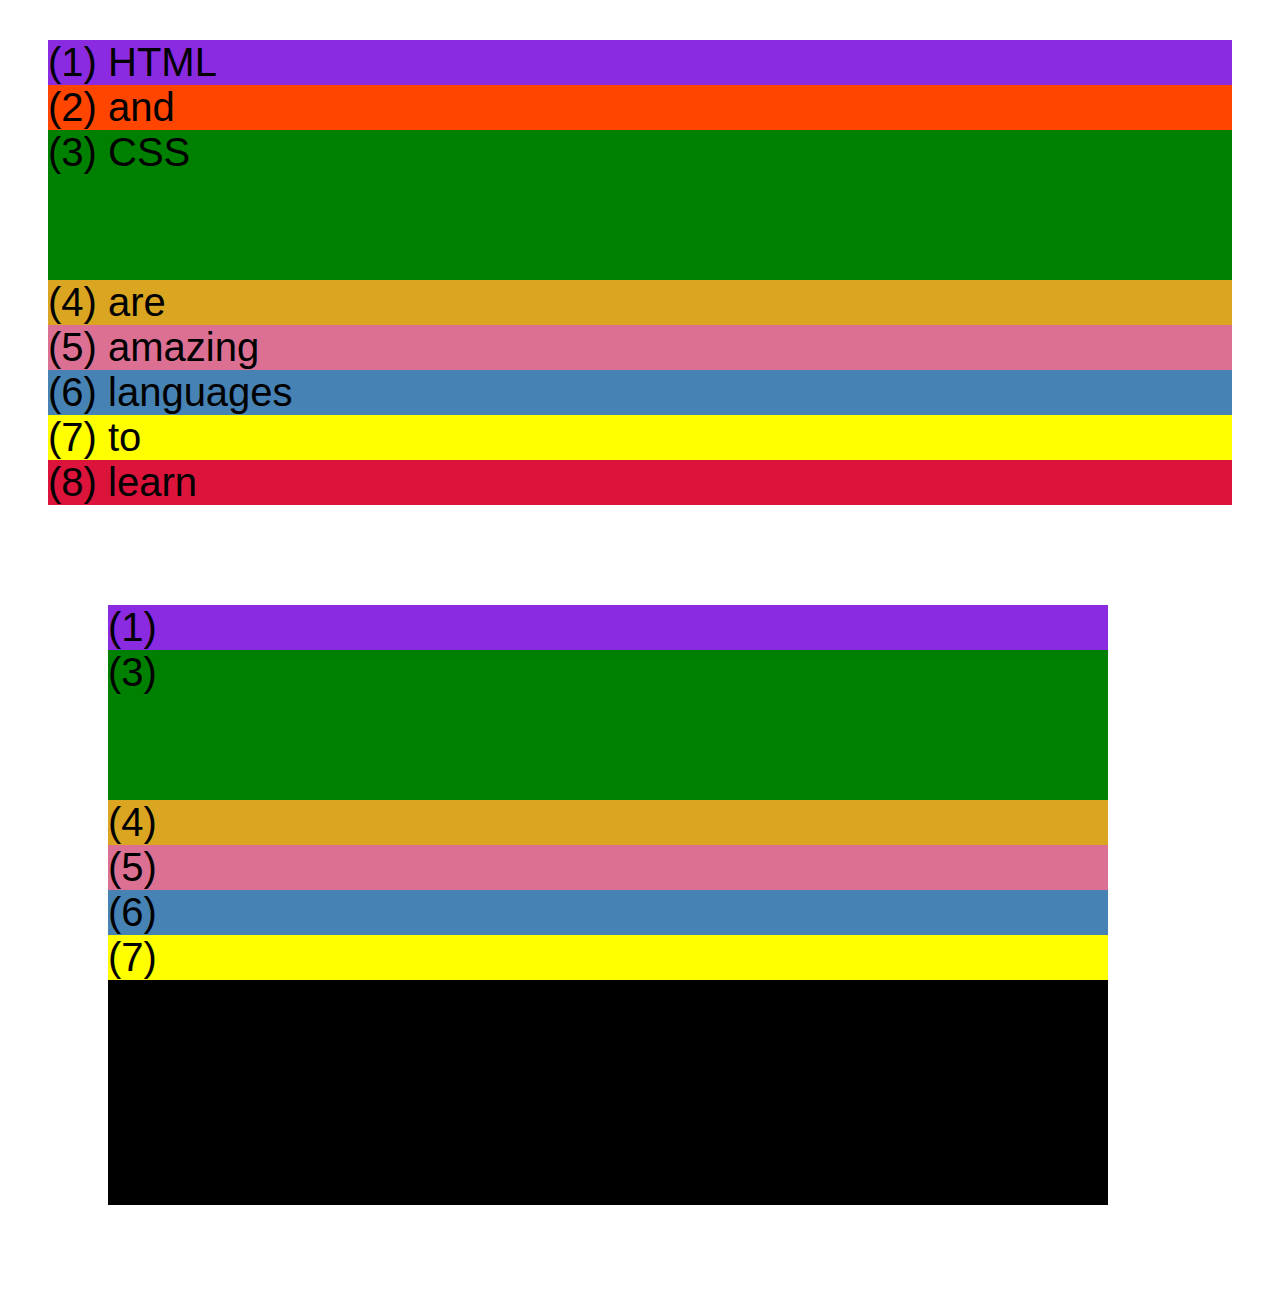
==== css-grid.html @ 22a79c64 "flexbox overview" ====
<!DOCTYPE html>
<html lang="en">
  <head>
    <meta charset="UTF-8" />
    <meta http-equiv="X-UA-Compatible" content="IE=edge" />
    <meta name="viewport" content="width=device-width, initial-scale=1.0" />
    <title>CSS Grid</title>
    <style>
      .el--1 {
        background-color: blueviolet;
      }
      .el--2 {
        background-color: orangered;
      }
      .el--3 {
        background-color: green;
        height: 150px;
      }
      .el--4 {
        background-color: goldenrod;
      }
      .el--5 {
        background-color: palevioletred;
      }
      .el--6 {
        background-color: steelblue;
      }
      .el--7 {
        background-color: yellow;
      }
      .el--8 {
        background-color: crimson;
      }

      .container--1 {
        /* STARTER */
        font-family: sans-serif;
        background-color: #ddd;
        font-size: 40px;
        margin: 40px;

        /* CSS GRID */
      }

      .container--2 {
        /* STARTER */
        font-family: sans-serif;
        background-color: black;
        font-size: 40px;
        margin: 100px;

        width: 1000px;
        height: 600px;

        /* CSS GRID */
      }
    </style>
  </head>
  <body>
    <div class="container--1">
      <div class="el el--1">(1) HTML</div>
      <div class="el el--2">(2) and</div>
      <div class="el el--3">(3) CSS</div>
      <div class="el el--4">(4) are</div>
      <div class="el el--5">(5) amazing</div>
      <div class="el el--6">(6) languages</div>
      <div class="el el--7">(7) to</div>
      <div class="el el--8">(8) learn</div>
    </div>

    <div class="container--2">
      <div class="el el--1">(1)</div>
      <div class="el el--3">(3)</div>
      <div class="el el--4">(4)</div>
      <div class="el el--5">(5)</div>
      <div class="el el--6">(6)</div>
      <div class="el el--7">(7)</div>
    </div>
  </body>
</html>
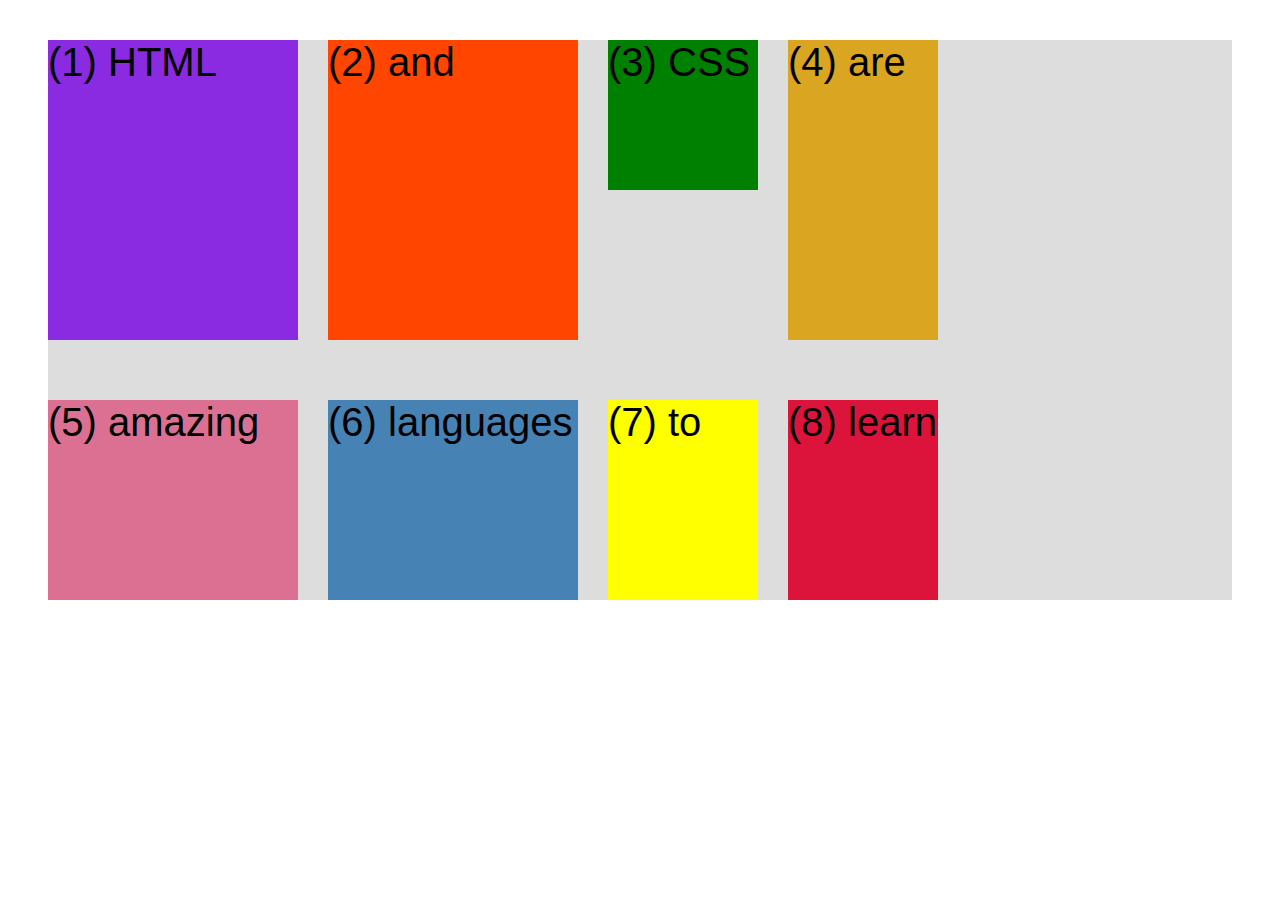
==== commit 6095a717: "Intro CSS grid" ====
--- a/css-grid.html
+++ b/css-grid.html
@@ -40,9 +40,17 @@
         margin: 40px;
 
         /* CSS GRID */
+        display: grid;
+        grid-template-columns: 250px 250px 150px 150px;
+        grid-template-rows: 300px 200px;
+
+        /* gap: 30px; */
+        column-gap: 30px;
+        row-gap: 60px;
       }
 
       .container--2 {
+        display: none;
         /* STARTER */
         font-family: sans-serif;
         background-color: black;
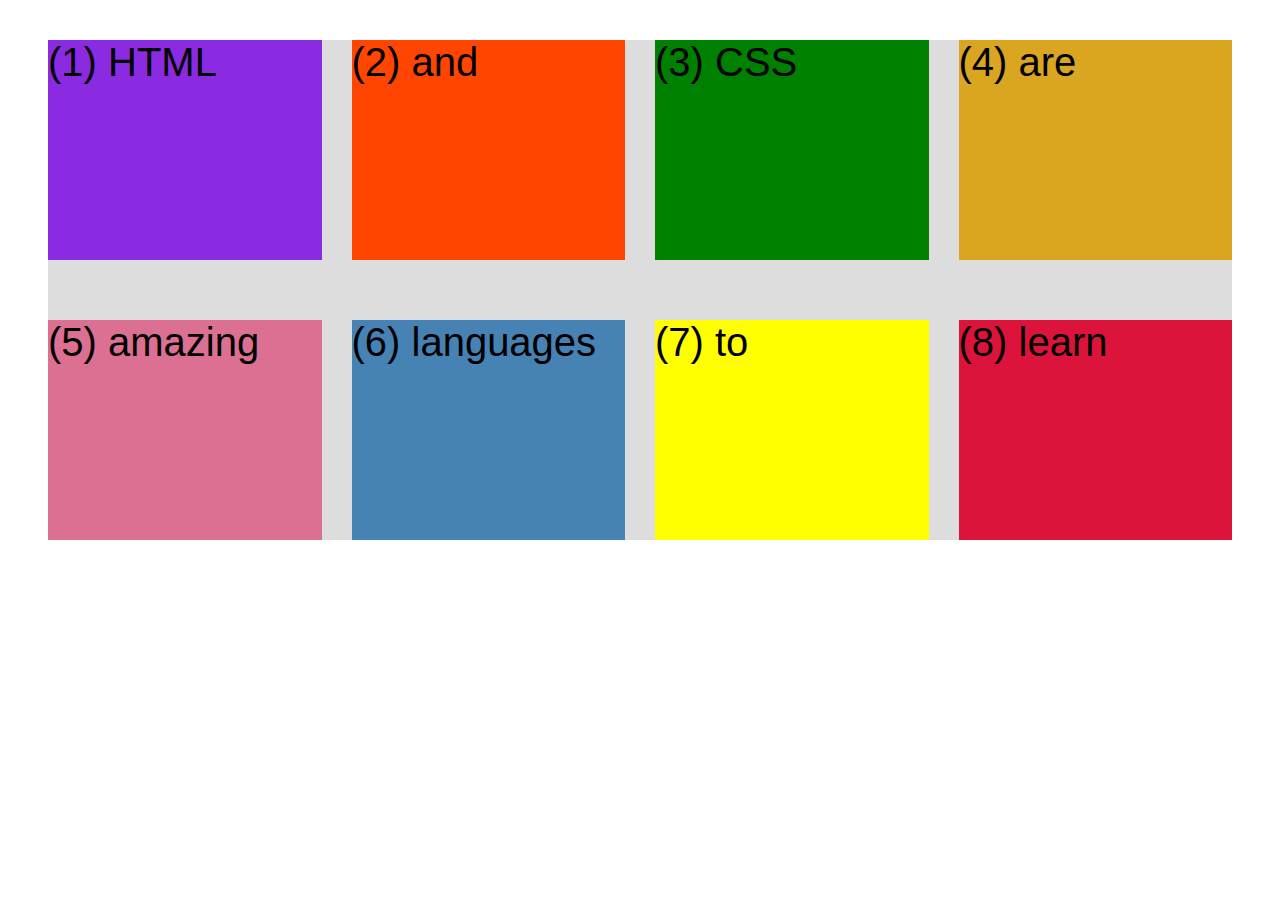
==== commit 97b5e75c: "Sizing grid columns and rows" ====
--- a/css-grid.html
+++ b/css-grid.html
@@ -14,7 +14,7 @@
       }
       .el--3 {
         background-color: green;
-        height: 150px;
+        /* height: 150px; */
       }
       .el--4 {
         background-color: goldenrod;
@@ -41,8 +41,12 @@
 
         /* CSS GRID */
         display: grid;
-        grid-template-columns: 250px 250px 150px 150px;
-        grid-template-rows: 300px 200px;
+        /* grid-template-rows: 300px 200px; */
+        /* grid-template-columns: 1fr 1fr 1fr auto; */
+
+        grid-template-columns: repeat(4, 1fr);
+        grid-template-rows: 1fr 1fr;
+        height: 500px;
 
         /* gap: 30px; */
         column-gap: 30px;
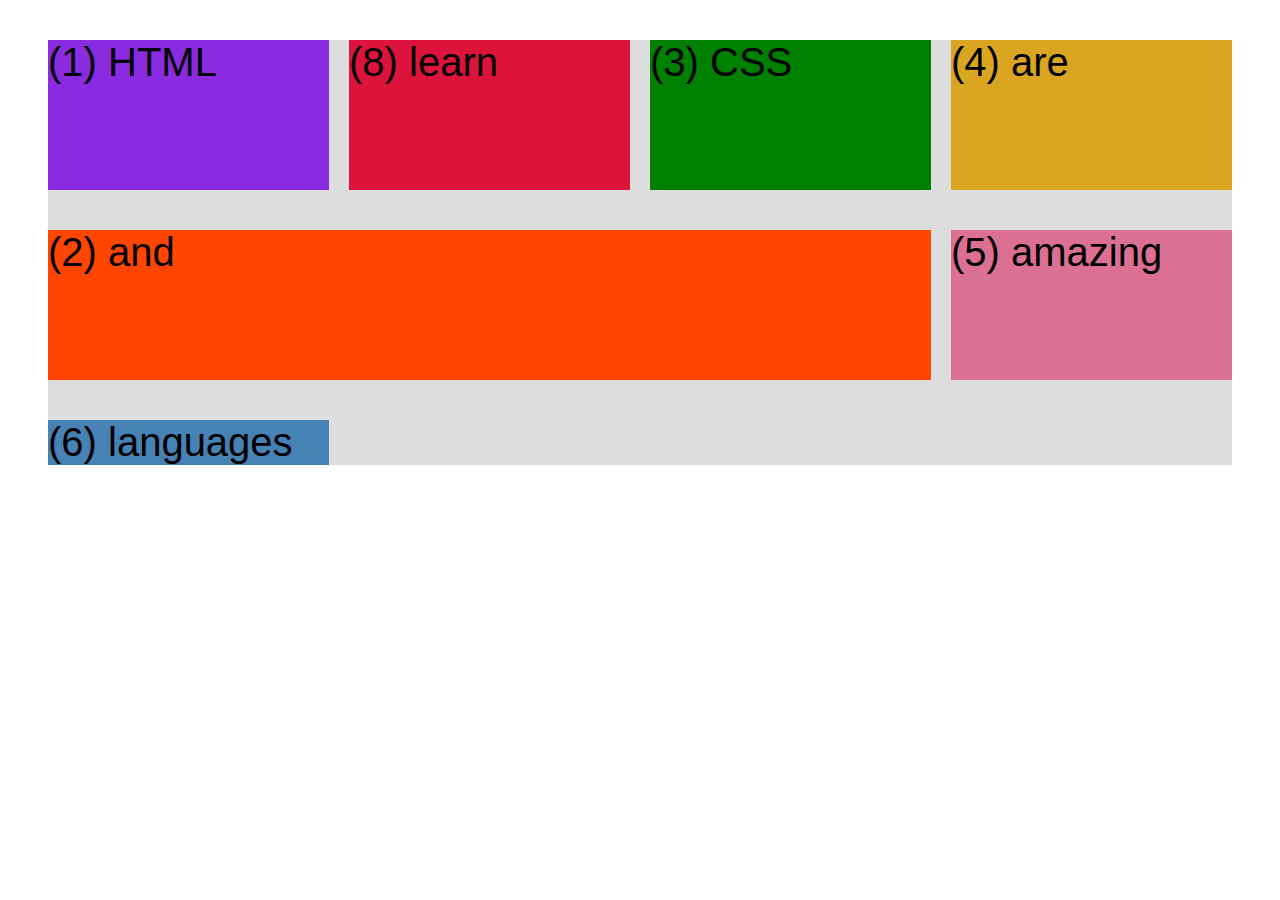
==== commit 56f4c156: "Placing and spaning grid items" ====
--- a/css-grid.html
+++ b/css-grid.html
@@ -14,7 +14,7 @@
       }
       .el--3 {
         background-color: green;
-        /* height: 150px; */
+        height: 150px;
       }
       .el--4 {
         background-color: goldenrod;
@@ -46,11 +46,23 @@
 
         grid-template-columns: repeat(4, 1fr);
         grid-template-rows: 1fr 1fr;
-        height: 500px;
+        /* height: 500px; */
 
         /* gap: 30px; */
-        column-gap: 30px;
-        row-gap: 60px;
+        column-gap: 20px;
+        row-gap: 40px;
+      }
+
+      .el--8 {
+        grid-column: 2 / 3;
+        grid-row: 1;
+        /* grid-row: 1 / -1; */
+      }
+
+      .el--2 {
+        /* grid-column: 1 / span 4; */
+        grid-column: 1 / -2;
+        grid-row: 2;
       }
 
       .container--2 {
@@ -76,7 +88,7 @@
       <div class="el el--4">(4) are</div>
       <div class="el el--5">(5) amazing</div>
       <div class="el el--6">(6) languages</div>
-      <div class="el el--7">(7) to</div>
+      <!-- <div class="el el--7">(7) to</div> -->
       <div class="el el--8">(8) learn</div>
     </div>
 
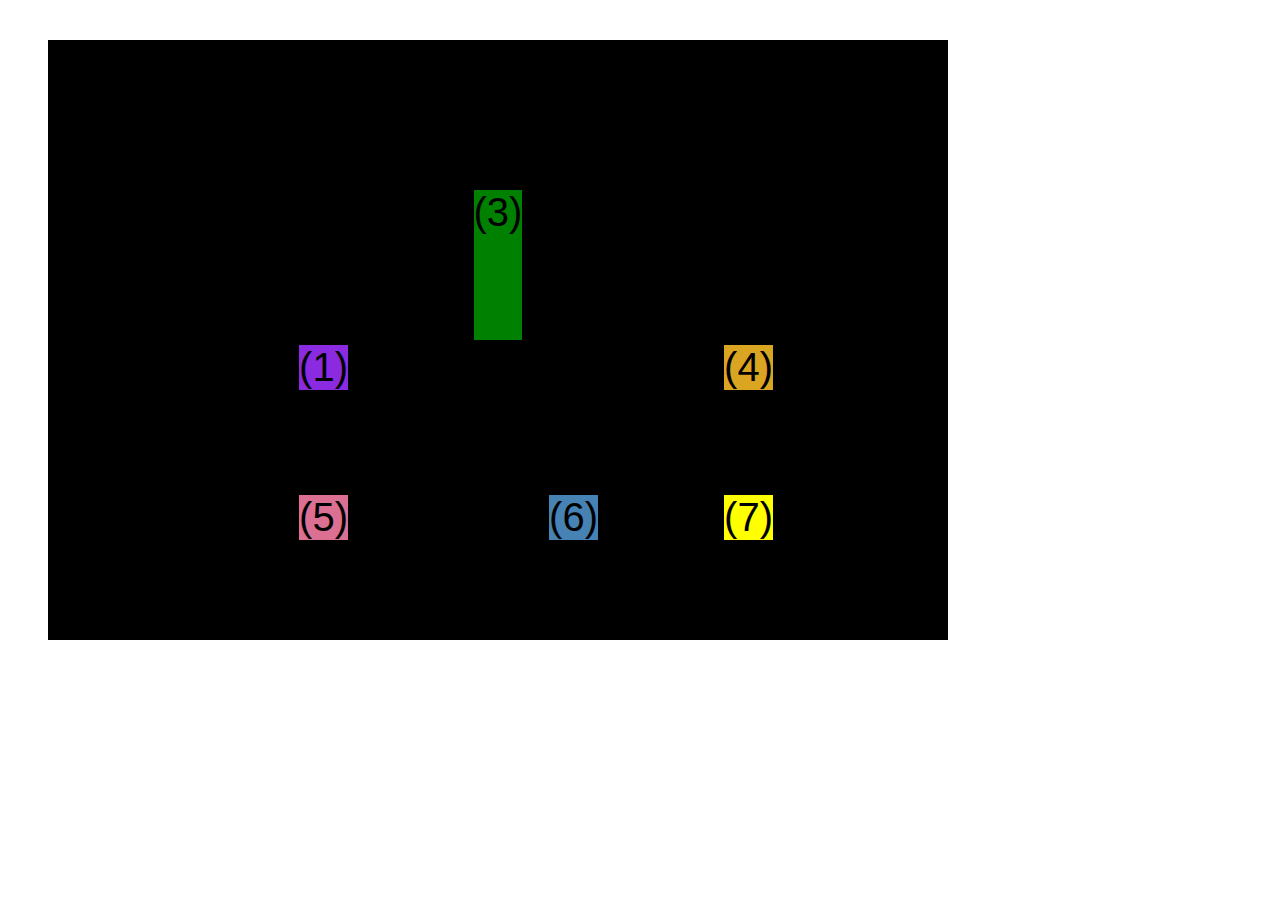
==== commit 741b50ec: "Aligning grid items and tracks" ====
--- a/css-grid.html
+++ b/css-grid.html
@@ -51,6 +51,9 @@
         /* gap: 30px; */
         column-gap: 20px;
         row-gap: 40px;
+
+        /* TEMP */
+        display: none;
       }
 
       .el--8 {
@@ -66,17 +69,34 @@
       }
 
       .container--2 {
-        display: none;
         /* STARTER */
         font-family: sans-serif;
         background-color: black;
         font-size: 40px;
-        margin: 100px;
+        margin: 40px;
 
-        width: 1000px;
+        width: 900px;
         height: 600px;
 
         /* CSS GRID */
+        display: grid;
+        grid-template-columns: 125px 200px 125px;
+        grid-template-rows: 250px 100px;
+        gap: 50px;
+
+        /* Aligning tracks inside container: distribute empty space */
+        justify-content: center;
+        /* justify-content: space-between; */
+        align-content: center;
+
+        /* Aligning items INSIDE cells: moving items around inside cells */
+        align-items: end;
+        justify-items: end;
+      }
+
+      .el--3 {
+        align-self: center;
+        justify-self: center;
       }
     </style>
   </head>
